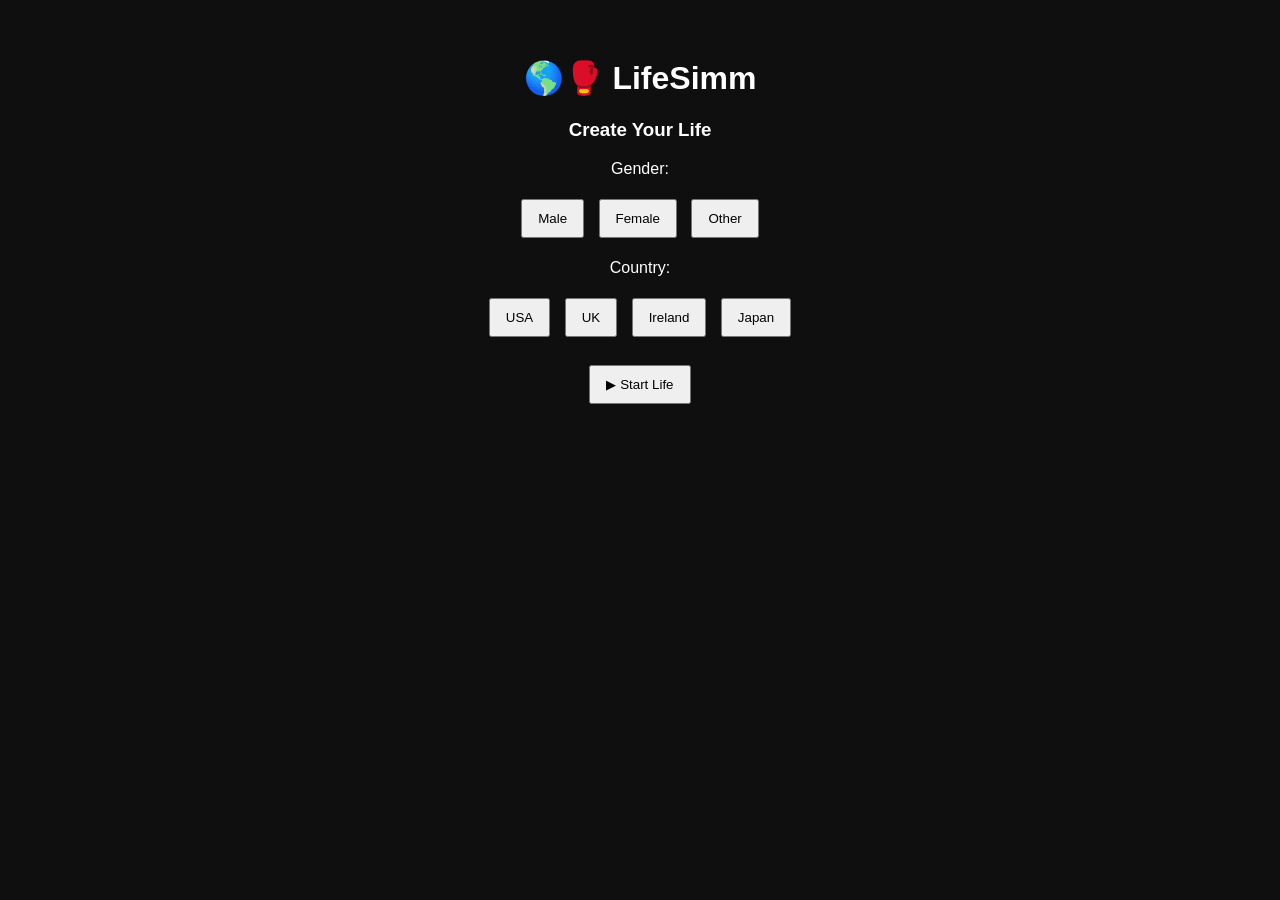
==== index.html @ ebae3d8e "Update index.html" ====
<!DOCTYPE html>
<html>
<head>
<title>LifeSimm</title>

<style>
body{
    background:#0f0f0f;
    color:white;
    font-family:Arial;
    text-align:center;
    padding:30px;
}

.card{
    background:#1e1e1e;
    max-width:650px;
    margin:auto;
    padding:20px;
    border-radius:12px;
    display:none;
}

button{
    padding:10px 15px;
    margin:5px;
    cursor:pointer;
}
</style>
</head>

<body>

<h1>🌎🥊 LifeSimm</h1>

<!-- START SCREEN -->
<div id="startScreen">
    <h3>Create Your Life</h3>

    <p>Gender:</p>
    <button onclick="gender='male'">Male</button>
    <button onclick="gender='female'">Female</button>
    <button onclick="gender='other'">Other</button>

    <p>Country:</p>
    <button onclick="country='USA'">USA</button>
    <button onclick="country='UK'">UK</button>
    <button onclick="country='Ireland'">Ireland</button>
    <button onclick="country='Japan'">Japan</button>

    <br><br>
    <button onclick="startGame()">▶ Start Life</button>
</div>

<!-- GAME SCREEN -->
<div class="card" id="game">

    <h2>👤 Player</h2>

    <p>Gender: <span id="genderDisplay">-</span></p>
    <p>Country: <span id="countryDisplay">-</span></p>

    <p>Age: <span id="age">0</span></p>
    <p>Money: $<span id="money">0</span></p>
    <p>Health: <span id="health">100</span>%</p>

    <h3>🥊 Boxing Career</h3>
    <p>Rank: <span id="rank">Amateur</span></p>

    <button onclick="train()">🏋️ Train</button>
    <button onclick="fight()">🥊 Fight</button>
    <button onclick="promote()">🏆 Promote</button>

    <h3>👨‍👩‍👧 Family</h3>

    <p>Parents: <span id="parents">2</span></p>
    <p>Siblings: <span id="siblings">0</span></p>
    <p>Grandparents: <span id="grandparents">4</span></p>

    <h3>⏭ Life</h3>
    <button onclick="nextYear()">Next Year</button>

</div>

<script>

// ================= VARIABLES =================
let gender = "";
let country = "";

let age = 0;
let money = 0;
let health = 100;

let rank = "Amateur";

let family = {
    parents: 2,
    siblings: 6,
    grandparents: 4
};

// ================= START GAME =================
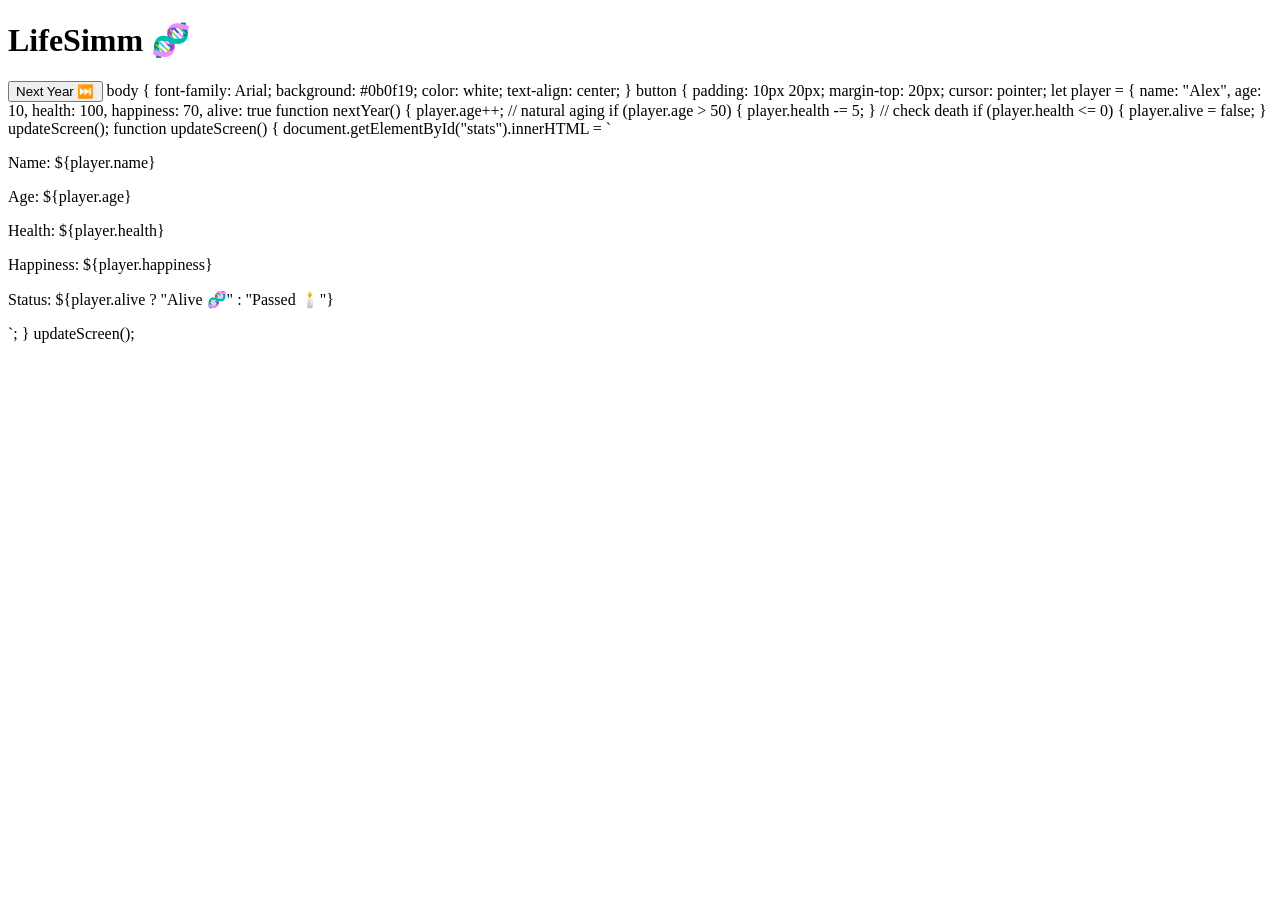
==== commit d6ef7058: "Revise index.html for improved layout and functionality Refactor HTML structure and update player st" ====
--- a/index.html
+++ b/index.html
@@ -1,103 +1,62 @@
 <!DOCTYPE html>
 <html>
 <head>
-<title>LifeSimm</title>
-
-<style>
-body{
-    background:#0f0f0f;
-    color:white;
-    font-family:Arial;
-    text-align:center;
-    padding:30px;
-}
-
-.card{
-    background:#1e1e1e;
-    max-width:650px;
-    margin:auto;
-    padding:20px;
-    border-radius:12px;
-    display:none;
-}
-
-button{
-    padding:10px 15px;
-    margin:5px;
-    cursor:pointer;
-}
-</style>
+  <title>LifeSimm</title>
+  <link rel="stylesheet" href="style.css">
 </head>
 
 <body>
 
-<h1>🌎🥊 LifeSimm</h1>
+  <h1>LifeSimm 🧬</h1>
 
-<!-- START SCREEN -->
-<div id="startScreen">
-    <h3>Create Your Life</h3>
+  <div id="stats"></div>
 
-    <p>Gender:</p>
-    <button onclick="gender='male'">Male</button>
-    <button onclick="gender='female'">Female</button>
-    <button onclick="gender='other'">Other</button>
+  <button onclick="nextYear()">Next Year ⏭️</button>
 
-    <p>Country:</p>
-    <button onclick="country='USA'">USA</button>
-    <button onclick="country='UK'">UK</button>
-    <button onclick="country='Ireland'">Ireland</button>
-    <button onclick="country='Japan'">Japan</button>
+  <script src="script.js"></script>
+</body>
+</html>
+body {
+  font-family: Arial;
+  background: #0b0f19;
+  color: white;
+  text-align: center;
+}
 
-    <br><br>
-    <button onclick="startGame()">▶ Start Life</button>
-</div>
+button {
+  padding: 10px 20px;
+  margin-top: 20px;
+  cursor: pointer;
+let player = {
+  name: "Alex",
+  age: 10,
+  health: 100,
+  happiness: 70,
+  alive: true
 
-<!-- GAME SCREEN -->
-<div class="card" id="game">
+function nextYear() {
+  player.age++;
 
-    <h2>👤 Player</h2>
+  // natural aging
+  if (player.age > 50) {
+    player.health -= 5;
+  }
 
-    <p>Gender: <span id="genderDisplay">-</span></p>
-    <p>Country: <span id="countryDisplay">-</span></p>
+  // check death
+  if (player.health <= 0) {
+    player.alive = false;
+  }
 
-    <p>Age: <span id="age">0</span></p>
-    <p>Money: $<span id="money">0</span></p>
-    <p>Health: <span id="health">100</span>%</p>
+  updateScreen();
 
-    <h3>🥊 Boxing Career</h3>
-    <p>Rank: <span id="rank">Amateur</span></p>
+      function updateScreen() {
+  document.getElementById("stats").innerHTML = `
+    <p>Name: ${player.name}</p>
+    <p>Age: ${player.age}</p>
+    <p>Health: ${player.health}</p>
+    <p>Happiness: ${player.happiness}</p>
+    <p>Status: ${player.alive ? "Alive 🧬" : "Passed 🕯️"}</p>
+  `;
+}
 
-    <button onclick="train()">🏋️ Train</button>
-    <button onclick="fight()">🥊 Fight</button>
-    <button onclick="promote()">🏆 Promote</button>
-
-    <h3>👨‍👩‍👧 Family</h3>
-
-    <p>Parents: <span id="parents">2</span></p>
-    <p>Siblings: <span id="siblings">0</span></p>
-    <p>Grandparents: <span id="grandparents">4</span></p>
-
-    <h3>⏭ Life</h3>
-    <button onclick="nextYear()">Next Year</button>
-
-</div>
-
-<script>
-
-// ================= VARIABLES =================
-let gender = "";
-let country = "";
-
-let age = 0;
-let money = 0;
-let health = 100;
-
-let rank = "Amateur";
-
-let family = {
-    parents: 2,
-    siblings: 6,
-    grandparents: 4
-};
-
-// ================= START GAME =================
+updateScreen();
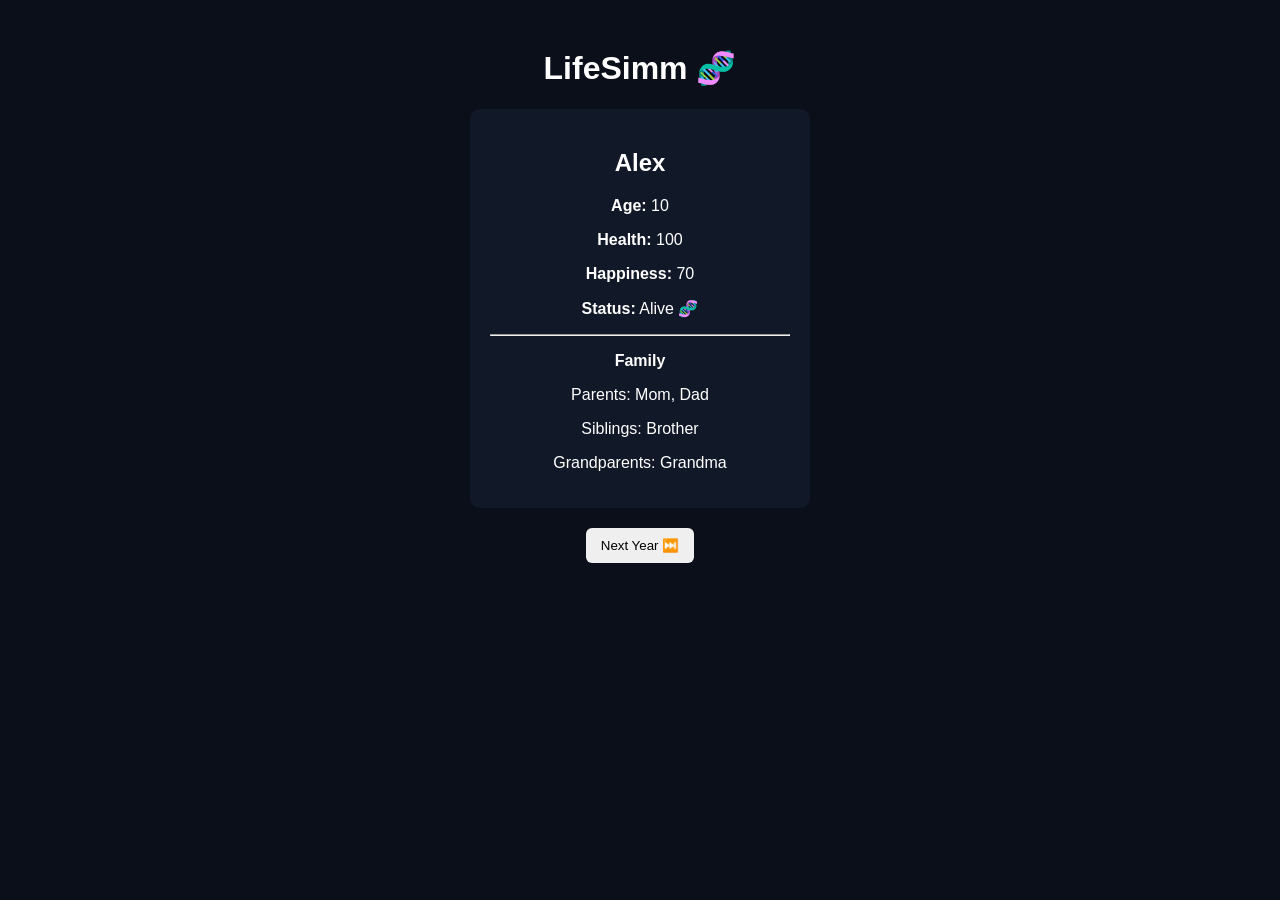
==== commit a9b0250a: "Enhance index.html with styles and player family Added styling and updated player object with family" ====
--- a/index.html
+++ b/index.html
@@ -1,62 +1,122 @@
 <!DOCTYPE html>
-<html>
+<html lang="en">
 <head>
-  <title>LifeSimm</title>
-  <link rel="stylesheet" href="style.css">
+  <meta charset="UTF-8">
+  <title>LifeSimm 🧬</title>
+
+  <style>
+    body {
+      font-family: Arial;
+      background: #0b0f19;
+      color: white;
+      text-align: center;
+      padding: 20px;
+    }
+
+    .card {
+      background: #111827;
+      padding: 20px;
+      border-radius: 10px;
+      width: 300px;
+      margin: auto;
+      margin-top: 20px;
+    }
+
+    button {
+      padding: 10px 15px;
+      margin-top: 20px;
+      cursor: pointer;
+      border: none;
+      border-radius: 6px;
+    }
+  </style>
 </head>
 
 <body>
 
-  <h1>LifeSimm 🧬</h1>
+<h1>LifeSimm 🧬</h1>
 
-  <div id="stats"></div>
+<div class="card" id="stats"></div>
 
-  <button onclick="nextYear()">Next Year ⏭️</button>
+<button onclick="nextYear()">Next Year ⏭️</button>
 
-  <script src="script.js"></script>
+<script>
+  // =========================
+  // 🧍 YOUR FIRST LIFE OBJECT
+  // =========================
+  let player = {
+    name: "Alex",
+    age: 10,
+    health: 100,
+    happiness: 70,
+    alive: true,
+
+    family: {
+      parents: ["Mom", "Dad"],
+      siblings: ["Brother"],
+      grandparents: ["Grandma"]
+    }
+  };
+
+  // =========================
+  // 🖥️ UPDATE SCREEN
+  // =========================
+  function updateScreen() {
+    document.getElementById("stats").innerHTML = `
+      <h2>${player.name}</h2>
+      <p><b>Age:</b> ${player.age}</p>
+      <p><b>Health:</b> ${player.health}</p>
+      <p><b>Happiness:</b> ${player.happiness}</p>
+      <p><b>Status:</b> ${player.alive ? "Alive 🧬" : "Passed 🕯️"}</p>
+
+      <hr>
+
+      <p><b>Family</b></p>
+      <p>Parents: ${player.family.parents.join(", ")}</p>
+      <p>Siblings: ${player.family.siblings.join(", ")}</p>
+      <p>Grandparents: ${player.family.grandparents.join(", ")}</p>
+    `;
+  }
+
+  // =========================
+  // ⏳ TIME SYSTEM (NEXT YEAR)
+  // =========================
+  function nextYear() {
+    if (!player.alive) return;
+
+    player.age++;
+
+    // aging effect
+    if (player.age > 40) {
+      player.health -= 3;
+    }
+
+    // random life twist 🎲
+    let eventRoll = Math.random();
+
+    if (eventRoll < 0.3) {
+      player.happiness += 5;
+    } else if (eventRoll < 0.6) {
+      player.happiness -= 5;
+    } else {
+      player.health -= 2;
+    }
+
+    // passing system 🕯️
+    if (player.age > 75 && Math.random() < 0.25) {
+      player.alive = false;
+    }
+
+    // clamp values
+    player.health = Math.max(0, player.health);
+    player.happiness = Math.max(0, Math.min(100, player.happiness));
+
+    updateScreen();
+  }
+
+  // start game
+  updateScreen();
+</script>
+
 </body>
 </html>
-body {
-  font-family: Arial;
-  background: #0b0f19;
-  color: white;
-  text-align: center;
-}
-
-button {
-  padding: 10px 20px;
-  margin-top: 20px;
-  cursor: pointer;
-let player = {
-  name: "Alex",
-  age: 10,
-  health: 100,
-  happiness: 70,
-  alive: true
-
-function nextYear() {
-  player.age++;
-
-  // natural aging
-  if (player.age > 50) {
-    player.health -= 5;
-  }
-
-  // check death
-  if (player.health <= 0) {
-    player.alive = false;
-  }
-
-  updateScreen();
-
-      function updateScreen() {
-  document.getElementById("stats").innerHTML = `
-    <p>Name: ${player.name}</p>
-    <p>Age: ${player.age}</p>
-    <p>Health: ${player.health}</p>
-    <p>Happiness: ${player.happiness}</p>
-    <p>Status: ${player.alive ? "Alive 🧬" : "Passed 🕯️"}</p>
-  `;
-}
-
-updateScreen();
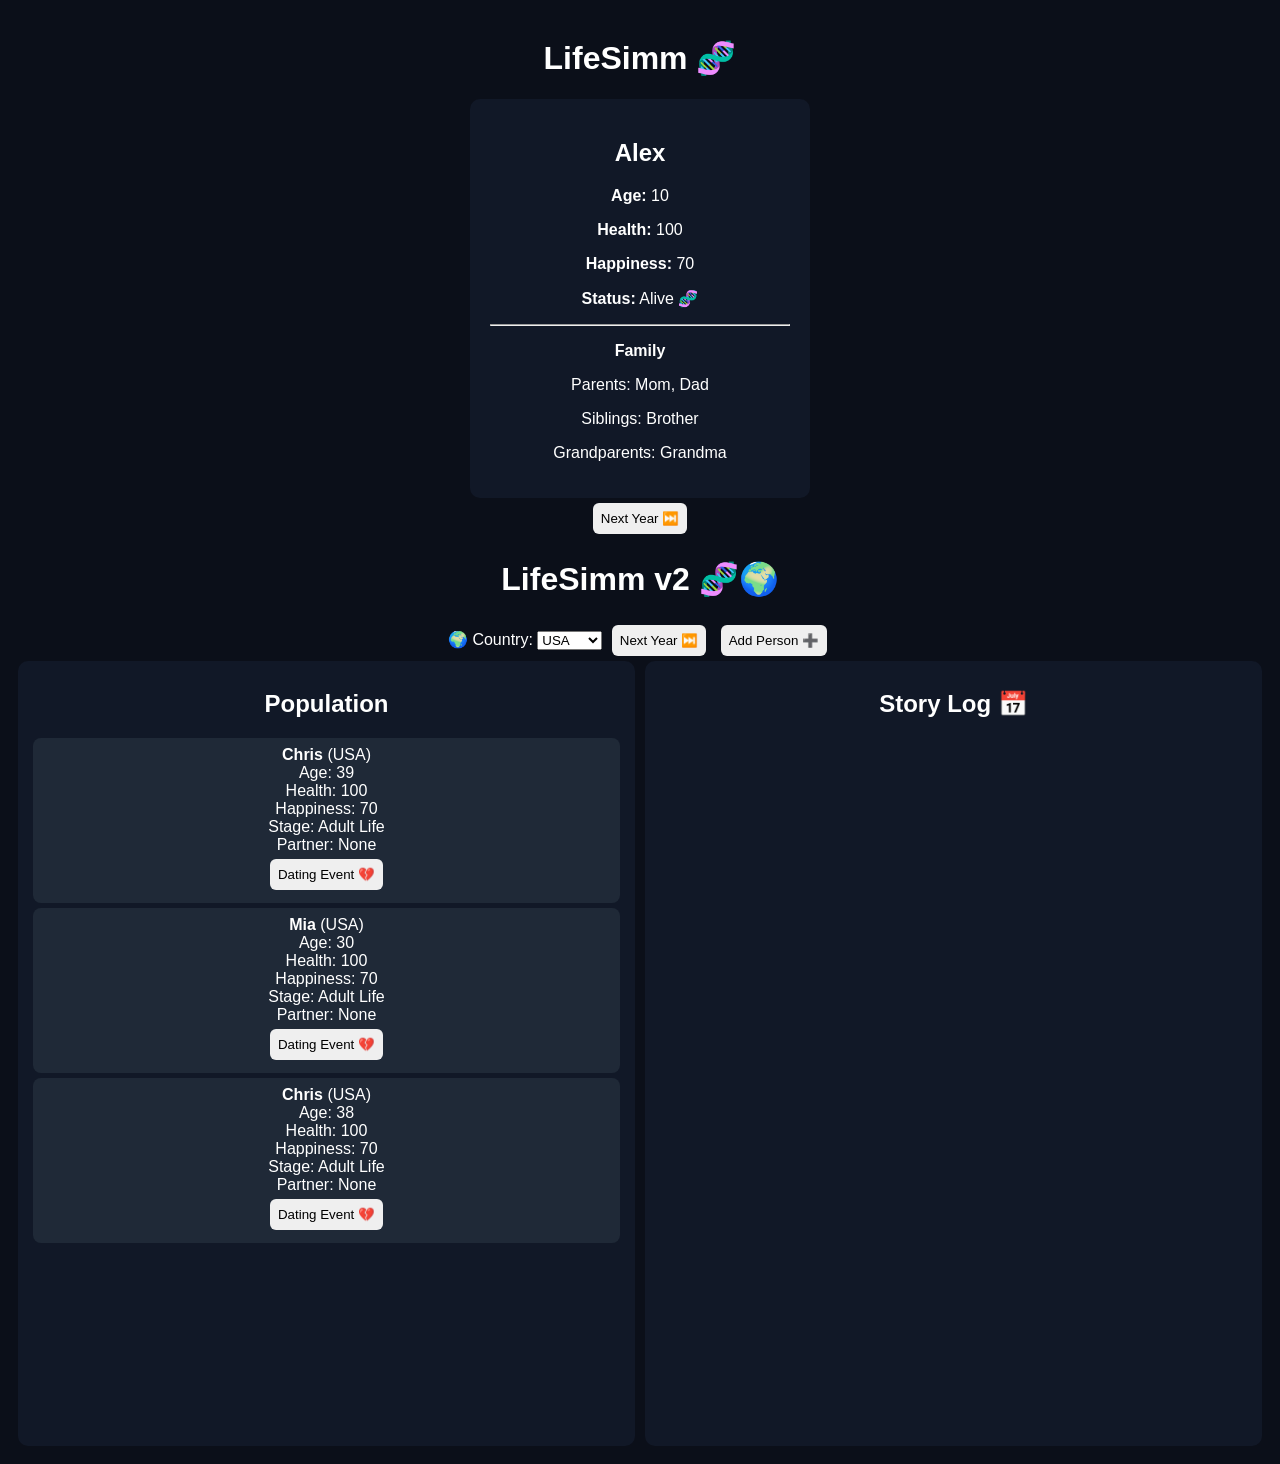
==== commit c3a28e32: "Add HTML structure and styling for LifeSimm v2" ====
--- a/index.html
+++ b/index.html
@@ -120,3 +120,225 @@
 
 </body>
 </html>
+<!DOCTYPE html>
+<html lang="en">
+<head>
+<meta charset="UTF-8">
+<title>LifeSimm v2 🧬</title>
+
+<style>
+body {
+  font-family: Arial;
+  background: #0b0f19;
+  color: white;
+  text-align: center;
+  padding: 10px;
+}
+
+.container {
+  display: flex;
+  gap: 10px;
+}
+
+.panel {
+  flex: 1;
+  background: #111827;
+  padding: 10px;
+  border-radius: 10px;
+  height: 85vh;
+  overflow-y: auto;
+}
+
+button {
+  padding: 8px;
+  margin: 5px;
+  cursor: pointer;
+}
+
+.person {
+  background: #1f2937;
+  padding: 8px;
+  margin: 5px;
+  border-radius: 8px;
+}
+</style>
+</head>
+
+<body>
+
+<h1>LifeSimm v2 🧬🌍</h1>
+
+<div>
+  🌍 Country:
+  <select id="country">
+    <option>USA</option>
+    <option>UK</option>
+    <option>Brazil</option>
+    <option>Mexico</option>
+  </select>
+
+  <button onclick="nextYear()">Next Year ⏭️</button>
+  <button onclick="addPerson()">Add Person ➕</button>
+</div>
+
+<div class="container">
+
+  <div class="panel">
+    <h2>Population</h2>
+    <div id="people"></div>
+  </div>
+
+  <div class="panel">
+    <h2>Story Log 📅</h2>
+    <div id="log"></div>
+  </div>
+
+</div>
+
+<script>
+
+// ======================
+// 🌍 WORLD STATE
+// ======================
+let year = 1;
+
+let names = ["Alex", "Jordan", "Mia", "Chris", "Taylor", "Sam"];
+
+let people = [];
+
+// ======================
+// 🧍 CREATE PERSON
+// ======================
+function createPerson() {
+  let name = names[Math.floor(Math.random() * names.length)];
+
+  return {
+    name: name,
+    age: Math.floor(Math.random() * 30) + 10,
+    health: 100,
+    happiness: 70,
+    alive: true,
+    country: document.getElementById("country").value,
+
+    schoolStage: "none",
+
+    family: {
+      partner: null,
+      parents: ["Parent1", "Parent2"],
+      siblings: ["Sibling"]
+    }
+  };
+}
+
+// start population
+for (let i = 0; i < 3; i++) {
+  people.push(createPerson());
+}
+
+// ======================
+// 🖥️ RENDER PEOPLE
+// ======================
+function render() {
+  let html = "";
+
+  people.forEach((p, index) => {
+
+    // school system 🏫
+    if (p.age < 13) p.schoolStage = "Primary School";
+    else if (p.age < 18) p.schoolStage = "High School";
+    else if (p.age < 25) p.schoolStage = "College/Work";
+    else p.schoolStage = "Adult Life";
+
+    html += `
+      <div class="person">
+        <b>${p.name}</b> (${p.country})<br>
+        Age: ${p.age}<br>
+        Health: ${p.health}<br>
+        Happiness: ${p.happiness}<br>
+        Stage: ${p.schoolStage}<br>
+        Partner: ${p.family.partner || "None"}<br>
+
+        <button onclick="date(${index})">Dating Event 💔</button>
+      </div>
+    `;
+  });
+
+  document.getElementById("people").innerHTML = html;
+}
+
+// ======================
+// 💔 DATING SYSTEM
+// ======================
+function date(i) {
+  let p = people[i];
+
+  if (people.length < 2) return;
+
+  let partner = people[Math.floor(Math.random() * people.length)];
+
+  if (partner === p) return;
+
+  let chance = Math.random();
+
+  if (chance > 0.5) {
+    p.family.partner = partner.name;
+    partner.family.partner = p.name;
+
+    log(`${p.name} started dating ${partner.name} 💘`);
+  } else {
+    p.happiness -= 5;
+    log(`${p.name} had a failed dating attempt 💔`);
+  }
+
+  render();
+}
+
+// ======================
+// ⏳ YEAR SYSTEM
+// ======================
+function nextYear() {
+  year++;
+
+  people.forEach(p => {
+
+    if (!p.alive) return;
+
+    p.age++;
+
+    // aging effects
+    if (p.age > 40) p.health -= 2;
+
+    // random life event 🎲
+    let r = Math.random();
+
+    if (r < 0.3) p.happiness += 5;
+    else if (r < 0.6) p.happiness -= 5;
+    else p.health -= 3;
+
+    // passing system 🕯️
+    if (p.age > 75 && Math.random() < 0.2) {
+      p.alive = false;
+      log(`${p.name} has passed away 🕯️`);
+    }
+
+  });
+
+  log(`Year ${year} has passed 🌍`);
+  render();
+}
+
+// ======================
+// 📅 STORY LOG
+// ======================
+function log(text) {
+  document.getElementById("log").innerHTML =
+    `<p>${text}</p>` + document.getElementById("log").innerHTML;
+}
+
+// ======================
+render();
+
+</script>
+
+</body>
+</html>
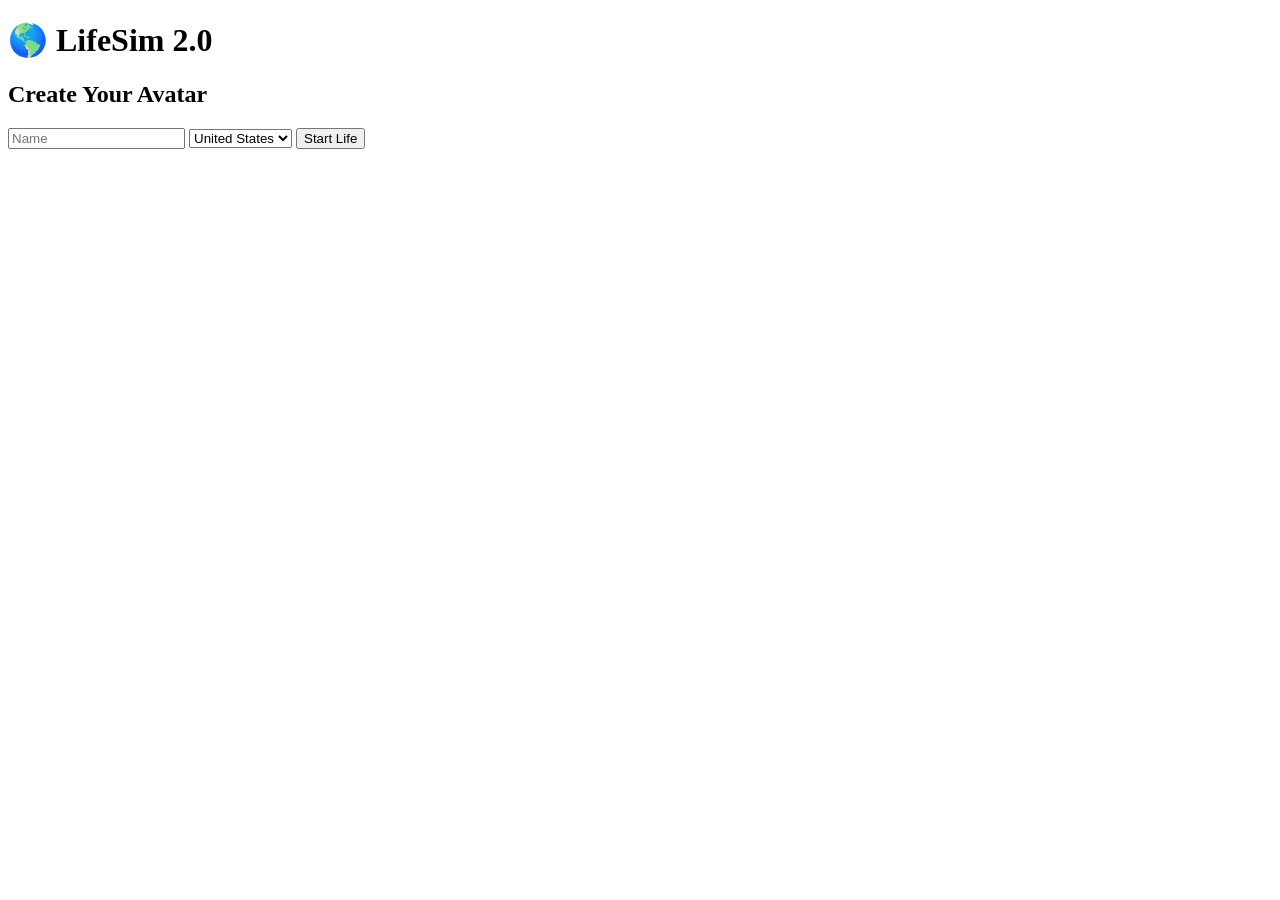
==== commit a4996c8c: "Refactor index.html for LifeSim 2.0" ====
--- a/index.html
+++ b/index.html
@@ -1,344 +1,51 @@
 <!DOCTYPE html>
-<html lang="en">
+<html>
 <head>
-  <meta charset="UTF-8">
-  <title>LifeSimm 🧬</title>
-
-  <style>
-    body {
-      font-family: Arial;
-      background: #0b0f19;
-      color: white;
-      text-align: center;
-      padding: 20px;
-    }
-
-    .card {
-      background: #111827;
-      padding: 20px;
-      border-radius: 10px;
-      width: 300px;
-      margin: auto;
-      margin-top: 20px;
-    }
-
-    button {
-      padding: 10px 15px;
-      margin-top: 20px;
-      cursor: pointer;
-      border: none;
-      border-radius: 6px;
-    }
-  </style>
+<title>LifeSim 2.0</title>
+<link rel="stylesheet" href="style.css">
 </head>
 
 <body>
 
-<h1>LifeSimm 🧬</h1>
+<h1>🌎 LifeSim 2.0</h1>
 
-<div class="card" id="stats"></div>
+<div class="box">
 
-<button onclick="nextYear()">Next Year ⏭️</button>
+<h2>Create Your Avatar</h2>
 
-<script>
-  // =========================
-  // 🧍 YOUR FIRST LIFE OBJECT
-  // =========================
-  let player = {
-    name: "Alex",
-    age: 10,
-    health: 100,
-    happiness: 70,
-    alive: true,
+<input id="name" placeholder="Name">
 
-    family: {
-      parents: ["Mom", "Dad"],
-      siblings: ["Brother"],
-      grandparents: ["Grandma"]
-    }
-  };
+<select id="country">
+<option>United States</option>
+<option>Japan</option>
+<option>Brazil</option>
+<option>Mexico</option>
+<option>France</option>
+</select>
 
-  // =========================
-  // 🖥️ UPDATE SCREEN
-  // =========================
-  function updateScreen() {
-    document.getElementById("stats").innerHTML = `
-      <h2>${player.name}</h2>
-      <p><b>Age:</b> ${player.age}</p>
-      <p><b>Health:</b> ${player.health}</p>
-      <p><b>Happiness:</b> ${player.happiness}</p>
-      <p><b>Status:</b> ${player.alive ? "Alive 🧬" : "Passed 🕯️"}</p>
+<button onclick="startLife()">Start Life</button>
 
-      <hr>
+</div>
 
-      <p><b>Family</b></p>
-      <p>Parents: ${player.family.parents.join(", ")}</p>
-      <p>Siblings: ${player.family.siblings.join(", ")}</p>
-      <p>Grandparents: ${player.family.grandparents.join(", ")}</p>
-    `;
-  }
 
-  // =========================
-  // ⏳ TIME SYSTEM (NEXT YEAR)
-  // =========================
-  function nextYear() {
-    if (!player.alive) return;
+<div class="box" id="life" style="display:none">
 
-    player.age++;
+<h2 id="profile"></h2>
 
-    // aging effect
-    if (player.age > 40) {
-      player.health -= 3;
-    }
+<p id="family"></p>
 
-    // random life twist 🎲
-    let eventRoll = Math.random();
+<p id="stats"></p>
 
-    if (eventRoll < 0.3) {
-      player.happiness += 5;
-    } else if (eventRoll < 0.6) {
-      player.happiness -= 5;
-    } else {
-      player.health -= 2;
-    }
+<h3>📖 Life Story</h3>
 
-    // passing system 🕯️
-    if (player.age > 75 && Math.random() < 0.25) {
-      player.alive = false;
-    }
+<div id="story"></div>
 
-    // clamp values
-    player.health = Math.max(0, player.health);
-    player.happiness = Math.max(0, Math.min(100, player.happiness));
+<button onclick="ageUp()">Age Up</button>
 
-    updateScreen();
-  }
+</div>
 
-  // start game
-  updateScreen();
-</script>
+
+<script src="script.js"></script>
 
 </body>
 </html>
-<!DOCTYPE html>
-<html lang="en">
-<head>
-<meta charset="UTF-8">
-<title>LifeSimm v2 🧬</title>
-
-<style>
-body {
-  font-family: Arial;
-  background: #0b0f19;
-  color: white;
-  text-align: center;
-  padding: 10px;
-}
-
-.container {
-  display: flex;
-  gap: 10px;
-}
-
-.panel {
-  flex: 1;
-  background: #111827;
-  padding: 10px;
-  border-radius: 10px;
-  height: 85vh;
-  overflow-y: auto;
-}
-
-button {
-  padding: 8px;
-  margin: 5px;
-  cursor: pointer;
-}
-
-.person {
-  background: #1f2937;
-  padding: 8px;
-  margin: 5px;
-  border-radius: 8px;
-}
-</style>
-</head>
-
-<body>
-
-<h1>LifeSimm v2 🧬🌍</h1>
-
-<div>
-  🌍 Country:
-  <select id="country">
-    <option>USA</option>
-    <option>UK</option>
-    <option>Brazil</option>
-    <option>Mexico</option>
-  </select>
-
-  <button onclick="nextYear()">Next Year ⏭️</button>
-  <button onclick="addPerson()">Add Person ➕</button>
-</div>
-
-<div class="container">
-
-  <div class="panel">
-    <h2>Population</h2>
-    <div id="people"></div>
-  </div>
-
-  <div class="panel">
-    <h2>Story Log 📅</h2>
-    <div id="log"></div>
-  </div>
-
-</div>
-
-<script>
-
-// ======================
-// 🌍 WORLD STATE
-// ======================
-let year = 1;
-
-let names = ["Alex", "Jordan", "Mia", "Chris", "Taylor", "Sam"];
-
-let people = [];
-
-// ======================
-// 🧍 CREATE PERSON
-// ======================
-function createPerson() {
-  let name = names[Math.floor(Math.random() * names.length)];
-
-  return {
-    name: name,
-    age: Math.floor(Math.random() * 30) + 10,
-    health: 100,
-    happiness: 70,
-    alive: true,
-    country: document.getElementById("country").value,
-
-    schoolStage: "none",
-
-    family: {
-      partner: null,
-      parents: ["Parent1", "Parent2"],
-      siblings: ["Sibling"]
-    }
-  };
-}
-
-// start population
-for (let i = 0; i < 3; i++) {
-  people.push(createPerson());
-}
-
-// ======================
-// 🖥️ RENDER PEOPLE
-// ======================
-function render() {
-  let html = "";
-
-  people.forEach((p, index) => {
-
-    // school system 🏫
-    if (p.age < 13) p.schoolStage = "Primary School";
-    else if (p.age < 18) p.schoolStage = "High School";
-    else if (p.age < 25) p.schoolStage = "College/Work";
-    else p.schoolStage = "Adult Life";
-
-    html += `
-      <div class="person">
-        <b>${p.name}</b> (${p.country})<br>
-        Age: ${p.age}<br>
-        Health: ${p.health}<br>
-        Happiness: ${p.happiness}<br>
-        Stage: ${p.schoolStage}<br>
-        Partner: ${p.family.partner || "None"}<br>
-
-        <button onclick="date(${index})">Dating Event 💔</button>
-      </div>
-    `;
-  });
-
-  document.getElementById("people").innerHTML = html;
-}
-
-// ======================
-// 💔 DATING SYSTEM
-// ======================
-function date(i) {
-  let p = people[i];
-
-  if (people.length < 2) return;
-
-  let partner = people[Math.floor(Math.random() * people.length)];
-
-  if (partner === p) return;
-
-  let chance = Math.random();
-
-  if (chance > 0.5) {
-    p.family.partner = partner.name;
-    partner.family.partner = p.name;
-
-    log(`${p.name} started dating ${partner.name} 💘`);
-  } else {
-    p.happiness -= 5;
-    log(`${p.name} had a failed dating attempt 💔`);
-  }
-
-  render();
-}
-
-// ======================
-// ⏳ YEAR SYSTEM
-// ======================
-function nextYear() {
-  year++;
-
-  people.forEach(p => {
-
-    if (!p.alive) return;
-
-    p.age++;
-
-    // aging effects
-    if (p.age > 40) p.health -= 2;
-
-    // random life event 🎲
-    let r = Math.random();
-
-    if (r < 0.3) p.happiness += 5;
-    else if (r < 0.6) p.happiness -= 5;
-    else p.health -= 3;
-
-    // passing system 🕯️
-    if (p.age > 75 && Math.random() < 0.2) {
-      p.alive = false;
-      log(`${p.name} has passed away 🕯️`);
-    }
-
-  });
-
-  log(`Year ${year} has passed 🌍`);
-  render();
-}
-
-// ======================
-// 📅 STORY LOG
-// ======================
-function log(text) {
-  document.getElementById("log").innerHTML =
-    `<p>${text}</p>` + document.getElementById("log").innerHTML;
-}
-
-// ======================
-render();
-
-</script>
-
-</body>
-</html>
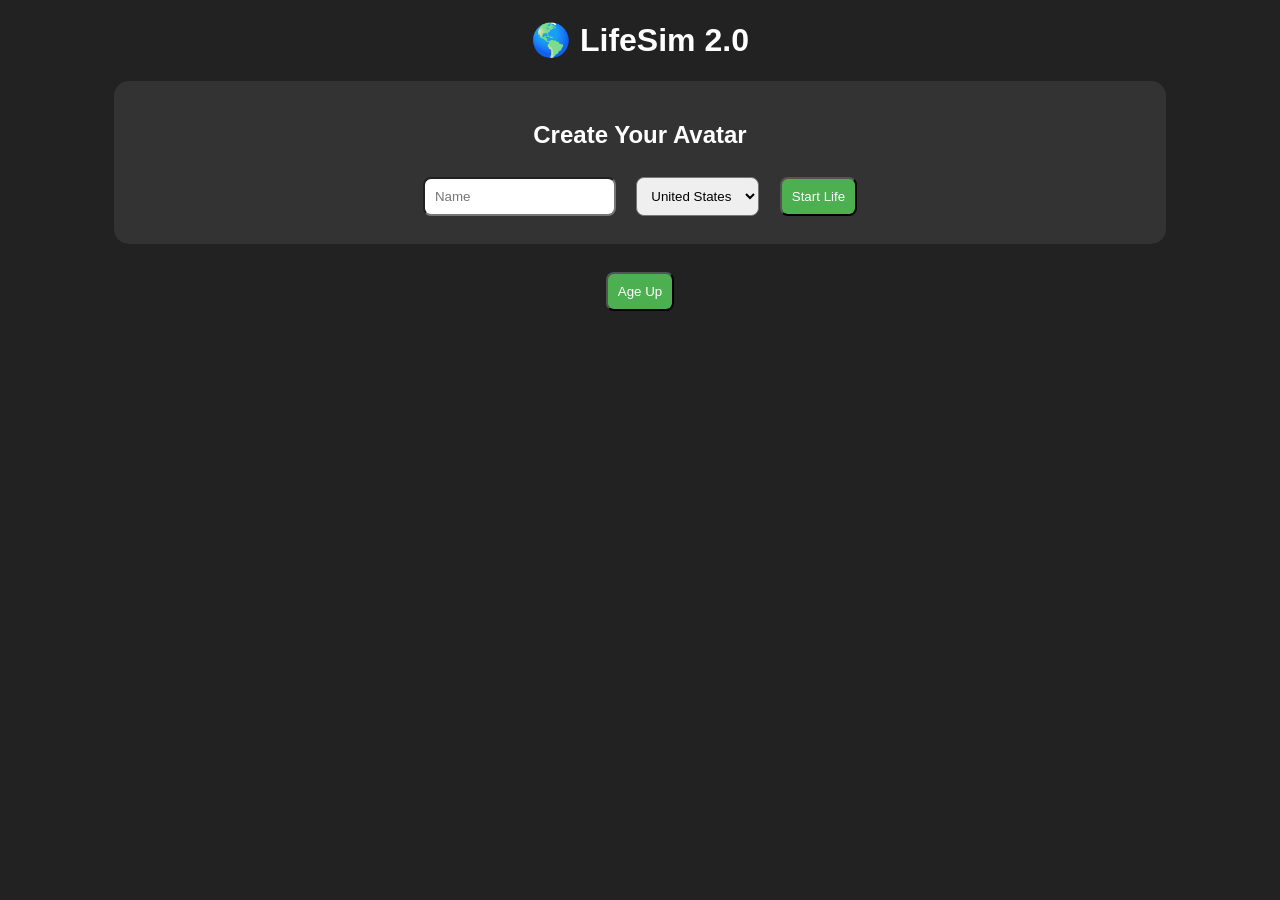
==== commit 15d9b9a0: "Add button to increment age" ====
--- a/index.html
+++ b/index.html
@@ -49,3 +49,4 @@
 
 </body>
 </html>
+<button onclick="ageUp()">Age Up</button>
--- a/style.css
+++ b/style.css
@@ -0,0 +1,26 @@
+body {
+    font-family: Arial;
+    background:#222;
+    color:white;
+    text-align:center;
+}
+
+.box {
+    background:#333;
+    padding:20px;
+    margin:20px auto;
+    width:80%;
+    border-radius:15px;
+}
+
+input, select, button {
+    padding:10px;
+    margin:8px;
+    border-radius:8px;
+}
+
+button {
+    cursor:pointer;
+    background:#4CAF50;
+    color:white;
+      }
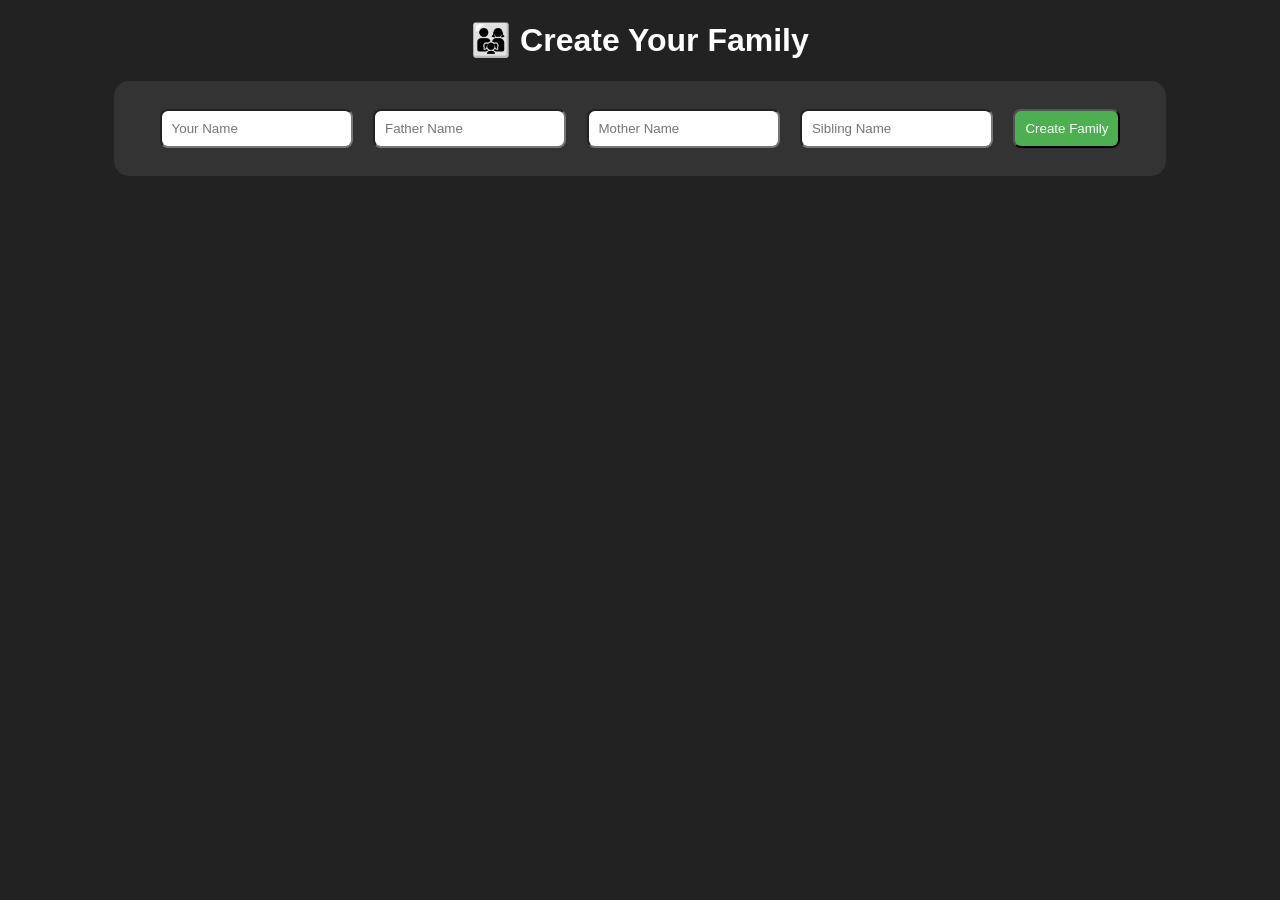
==== commit d64d79d5: "Update title and family creation inputs in index.html" ====
--- a/index.html
+++ b/index.html
@@ -1,52 +1,68 @@
 <!DOCTYPE html>
 <html>
 <head>
-<title>LifeSim 2.0</title>
+<title>LifeSimm Family</title>
 <link rel="stylesheet" href="style.css">
 </head>
 
 <body>
 
-<h1>🌎 LifeSim 2.0</h1>
+<h1>👨‍👩‍👧 Create Your Family</h1>
 
 <div class="box">
 
-<h2>Create Your Avatar</h2>
+<input id="name" placeholder="Your Name">
 
-<input id="name" placeholder="Name">
+<input id="father" placeholder="Father Name">
 
-<select id="country">
-<option>United States</option>
-<option>Japan</option>
-<option>Brazil</option>
-<option>Mexico</option>
-<option>France</option>
-</select>
+<input id="mother" placeholder="Mother Name">
 
-<button onclick="startLife()">Start Life</button>
+<input id="sibling" placeholder="Sibling Name">
+
+<button onclick="createFamily()">Create Family</button>
 
 </div>
 
 
-<div class="box" id="life" style="display:none">
-
-<h2 id="profile"></h2>
-
-<p id="family"></p>
-
-<p id="stats"></p>
-
-<h3>📖 Life Story</h3>
-
-<div id="story"></div>
-
-<button onclick="ageUp()">Age Up</button>
-
-</div>
+<div id="result"></div>
 
 
-<script src="script.js"></script>
+<script>
+
+function createFamily(){
+
+let name = document.getElementById("name").value;
+let father = document.getElementById("father").value;
+let mother = document.getElementById("mother").value;
+let sibling = document.getElementById("sibling").value;
+
+
+document.getElementById("result").innerHTML = `
+
+<h2>${name}'s Life</h2>
+
+<p>👨 Father: ${father}</p>
+
+<p>👩 Mother: ${mother}</p>
+
+<p>👦 Sibling: ${sibling}</p>
+
+<p>❤️ Family Relationship: 100%</p>
+
+<button onclick="begin()">Begin Life</button>
+
+`;
+
+}
+
+
+function begin(){
+
+alert("Your life has started! 🎉");
+
+}
+
+</script>
 
 </body>
 </html>
-<button onclick="ageUp()">Age Up</button>
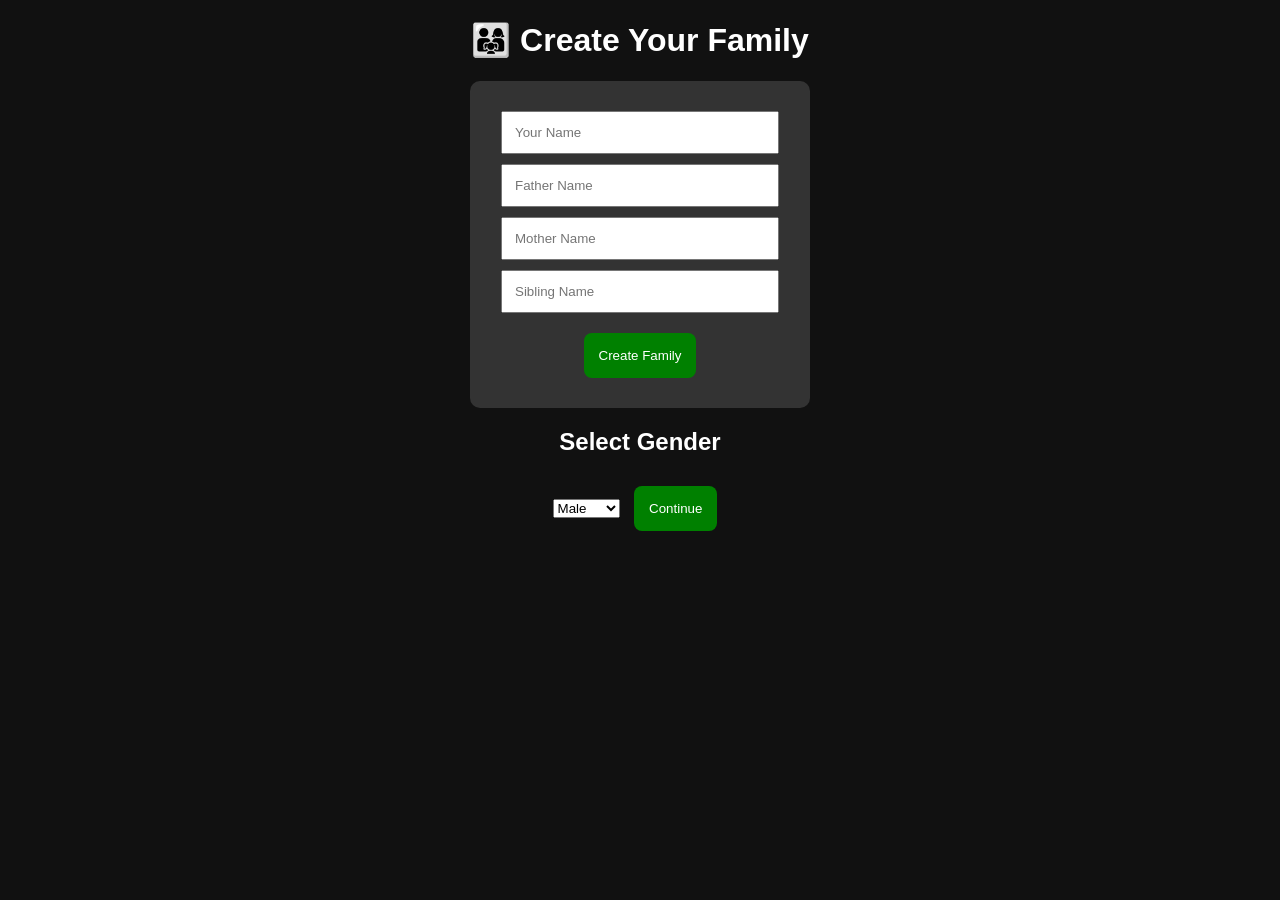
==== commit 4a2f3af8: "Add gender selection and save functionality" ====
--- a/index.html
+++ b/index.html
@@ -66,3 +66,25 @@
 
 </body>
 </html>
+<h2>Select Gender</h2>
+
+<select id="gender">
+    <option value="Male">Male</option>
+    <option value="Female">Female</option>
+</select>
+
+<button onclick="saveCharacter()">Continue</button>
+
+<script>
+
+function saveCharacter(){
+
+let gender = document.getElementById("gender").value;
+
+localStorage.setItem("gender", gender);
+
+window.location.href = "family.html";
+
+}
+
+</script>
--- a/style.css
+++ b/style.css
@@ -1,26 +1,30 @@
 body {
+    background: #111;
+    color: white;
     font-family: Arial;
-    background:#222;
-    color:white;
-    text-align:center;
+    text-align: center;
+}
+
+button {
+    padding: 15px;
+    margin: 10px;
+    background: green;
+    color: white;
+    border: none;
+    border-radius: 8px;
+}
+
+input {
+    display: block;
+    margin: 10px auto;
+    padding: 12px;
+    width: 250px;
 }
 
 .box {
-    background:#333;
-    padding:20px;
-    margin:20px auto;
-    width:80%;
-    border-radius:15px;
+    background: #333;
+    padding: 20px;
+    width: 300px;
+    margin: auto;
+    border-radius: 10px;
 }
-
-input, select, button {
-    padding:10px;
-    margin:8px;
-    border-radius:8px;
-}
-
-button {
-    cursor:pointer;
-    background:#4CAF50;
-    color:white;
-      }
